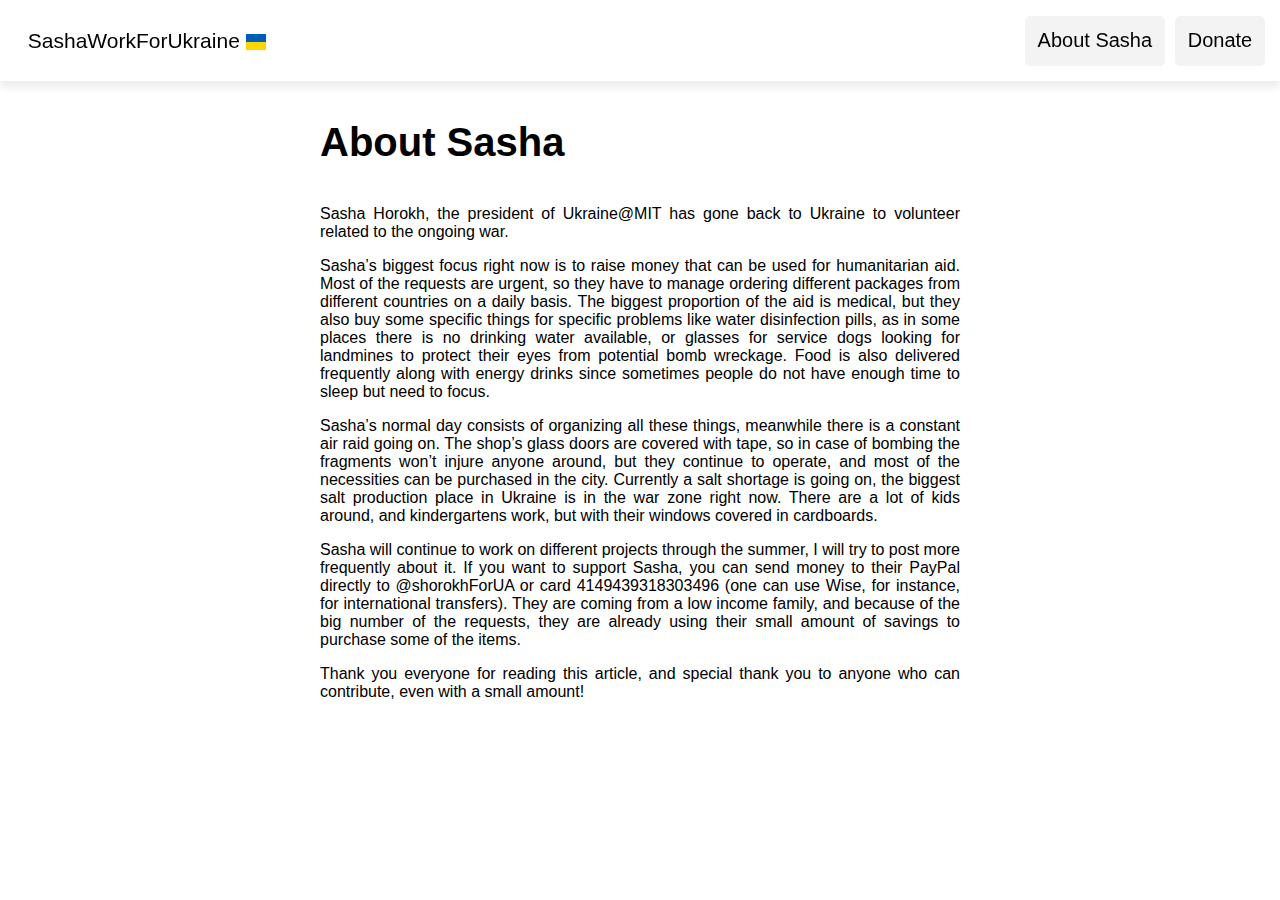
==== AboutSasha/index.html @ 651d1b80 "feat(about sasha ppage): Initialized the page; feat(payment methods): added real requisites" ====
<!DOCTYPE html>

<head>
    <title>SashaWorkForUkraine</title>
    <link rel="icon" type="image/x-icon" href="../images/favicon1.ico">

    <link rel="stylesheet" type="text/css" href="styles.css">
    <meta name="viewport" content="width=device-width, initial-scale=1.0">
    
    <!-- <script src="jquery.min.js"></script> -->
    <script defer src="script.js"></script>
</head>

<body>
    <nav id="topnav">
        <div class="container-fluid">
            <div class="logo">
                <p class="logo_text">SashaWorkForUkraine</p>
                <div class="logo_flag">
                    <div class="logo_blue_rectangle"></div>
                    <div class="logo_yellow_rectangle"></div>
                </div>
            </div>
            <button class="navbar-toggler" type="button" onclick="toggle_navbar_list()"></button>
            <div class="navbar-collapse">
                <ul class="navbar-list">
                    <li><a href="https://sashaworkforukraine.github.io/About%20Sasha">About Sasha</a></li>
                    <li><a href="https://sashaworkforukraine.github.io/Donate">Donate</a></li>
                </ul>
            </div>
        </div>
    </nav>

    <div class="sbout-sasha-container">
        <h1>About Sasha</h1>
        <p>Sasha Horokh, the president of Ukraine@MIT has gone back to Ukraine to volunteer related to the ongoing war.</p>
        <p>Sasha’s biggest focus right now is to raise money that can be used for humanitarian aid. Most of the requests are urgent, 
            so they have to manage ordering different packages from different countries on a daily basis. The biggest proportion of 
            the aid is medical, but they also buy some specific things for specific problems like water disinfection pills, as in 
            some places there is no drinking water available, or glasses for service dogs looking for landmines to protect their 
            eyes from potential bomb wreckage. Food is also delivered frequently along with energy drinks since sometimes people 
            do not have enough time to sleep but need to focus.</p>
        <p>Sasha’s normal day consists of organizing all these things, meanwhile there is a constant air raid going on. The shop’s 
            glass doors are covered with tape, so in case of bombing the fragments won’t injure anyone around, but they continue to 
            operate, and most of the necessities can be purchased in the city. Currently a salt shortage is going on, the biggest 
            salt production place in Ukraine is in the war zone right now. There are a lot of kids around, and kindergartens work, 
            but with their windows covered in cardboards.</p>
        <p>Sasha will continue to work on different projects through the summer, I will try to post more frequently about it. If 
            you want to support Sasha, you can send money to their PayPal directly to @shorokhForUA or card 4149439318303496 (one 
            can use Wise, for instance, for international transfers). They are coming from a low income family, and because of the 
            big number of the requests, they are already using their small amount of savings to purchase some of the items.</p>
        <p>Thank you everyone for reading this article, and special thank you to anyone who can contribute, even with a small amount!</p>
    </div>

</body>
---- AboutSasha/styles.css ----
body {
    margin: 0 auto;
    background-color: #ffffff;
    font-family: sans-serif;
    color: #000000;
}


a {
    text-decoration: none;
}
h1 {
    font-size: 40px;
    margin: 0 0 40px 0;
}


.container-fluid {
    width: 100%;
    display: flex;
    flex-wrap: wrap;
    align-items: center;
    justify-content: space-between;
}









#topnav {
    position: fixed;
    top: 0;
    right: 0;
    left: 0;
    z-index: 100;
    padding: 10px;
    background-color: rgba(255, 255, 255, 0.9);
    backdrop-filter: blur(10px);
    box-shadow: 0 7px 7px 0 rgba(0, 0, 0, 0.07);
}
#topnav a {
    display: block;
    padding: 1.5vh 1vw;
    margin: 5px;
    border-radius: 5px;
    background-color: #f3f3f3;
    color: #000000;
    font-size: 20px;
    user-select: none;
    transition-duration: 300ms;
}
#topnav a:hover, a:active {
    background-color: #eeeeee;
}
#topnav a:visited {
    color: #000000;
}
.logo {
    float: left;
    display: block;
    padding: 1.5vh 1vw;
    margin: 5px;
    color: #000000;
    font-size: 21px;
    user-select: none;
    transition-duration: 300ms;
}
.logo_text {
    display: inline-block;
    margin: 0;
}
.logo_flag {
    display: inline-block;
    margin-bottom: -2px;
}
.logo_yellow_rectangle {
    width: 20px;
    height: 8px;
    background-color: #fed500;
}
.logo_blue_rectangle {
    width: 20px;
    height: 8px;
    background-color: #015bbb;
}
.navbar-toggler {
    background: url(../images/dropdown1.png);
    background-repeat: no-repeat;
    background-position: center;
    background-size: cover;
    border-radius: 0;
    border: 0;
    padding: 0;
    margin: 0;
    width: 24px;
    height: 15px;
    display: none;
}
.navbar-collapse {
    display: flex;
    flex-basis: auto;
}
.navbar-list {
    display: flex;
    flex-direction: row;
    padding: 0;
    margin: 0;
    list-style: none;
}



.sbout-sasha-container {
    text-align: justify;
    margin: 120px 25vw 0 25vw;
}












@media only screen and (max-width: 1150px) {
    .sbout-sasha-container {
        margin: 120px 15vw 0 15vw;
    }
}

@media only screen and (max-width: 900px) {
    .sbout-sasha-container {
        margin: 120px 10vw 0 10vw;
    }
}

@media only screen and (max-width: 550px) {
    .navbar-toggler {
        display: block;
    }
    .navbar-collapse {
        flex-basis: 100%;
        flex-grow: 1;
        align-items: center;
        box-sizing: border-box;
        display: block;
    }
    .navbar-list {
        display: none;
        flex-direction: column;
        padding-left: 0;
        margin-bottom: 0;
        list-style: none;
        box-sizing: border-box;
    }
    #topnav a {
        font-size: 17px;
        padding: 1.5vh 5vw;
        background-color: #f5f5f5;
    }
    .sbout-sasha-container {
        margin: 120px 5vw 0 5vw;
    }
}
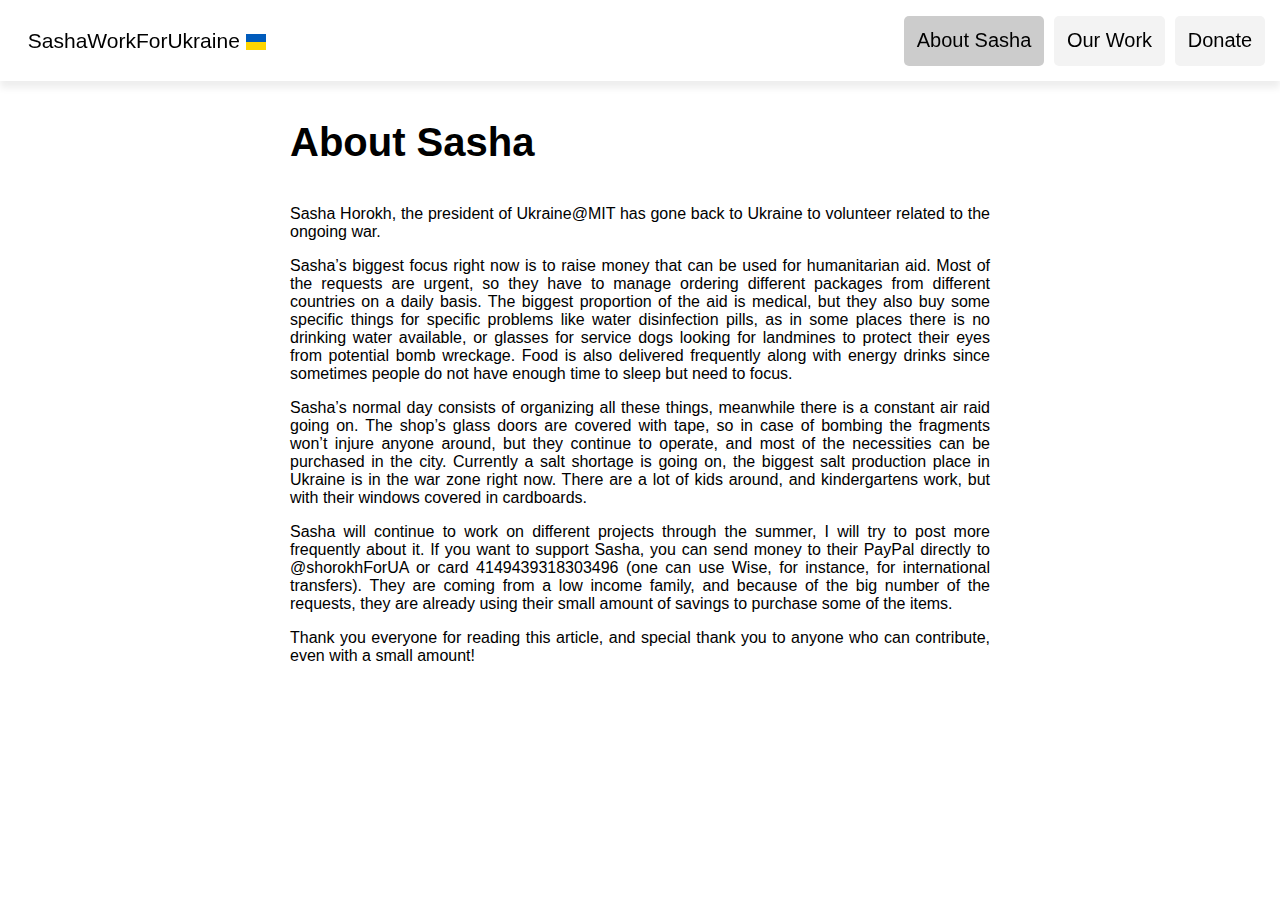
==== commit 1abc37ff: "feat(navbar): added "Our Work" button; feat(Donation page): changed style, added new requisite, copy" ====
--- a/AboutSasha/index.html
+++ b/AboutSasha/index.html
@@ -24,14 +24,15 @@
             <button class="navbar-toggler" type="button" onclick="toggle_navbar_list()"></button>
             <div class="navbar-collapse">
                 <ul class="navbar-list">
-                    <li><a href="https://sashaworkforukraine.github.io/About%20Sasha">About Sasha</a></li>
+                    <li><a id="current-a" href="https://sashaworkforukraine.github.io/AboutSasha">About Sasha</a></li>
+                    <li><a href="https://www.facebook.com/profile.php?id=100073523190192">Our Work</a></li>
                     <li><a href="https://sashaworkforukraine.github.io/Donate">Donate</a></li>
                 </ul>
             </div>
         </div>
     </nav>
 
-    <div class="sbout-sasha-container">
+    <div class="about-sasha-container">
         <h1>About Sasha</h1>
         <p>Sasha Horokh, the president of Ukraine@MIT has gone back to Ukraine to volunteer related to the ongoing war.</p>
         <p>Sasha’s biggest focus right now is to raise money that can be used for humanitarian aid. Most of the requests are urgent, 
--- a/AboutSasha/styles.css
+++ b/AboutSasha/styles.css
@@ -52,6 +52,9 @@
     font-size: 20px;
     user-select: none;
     transition-duration: 300ms;
+}
+#current-a {
+    background-color: #cccccc !important;
 }
 #topnav a:hover, a:active {
     background-color: #eeeeee;
@@ -114,9 +117,11 @@
 
 
 
-.sbout-sasha-container {
+.about-sasha-container {
+    max-width: 700px;
     text-align: justify;
-    margin: 120px 25vw 0 25vw;
+    padding: 0 5vw;
+    margin: 120px auto 0 auto;
 }
 
 
@@ -130,19 +135,7 @@
 
 
 
-@media only screen and (max-width: 1150px) {
-    .sbout-sasha-container {
-        margin: 120px 15vw 0 15vw;
-    }
-}
-
-@media only screen and (max-width: 900px) {
-    .sbout-sasha-container {
-        margin: 120px 10vw 0 10vw;
-    }
-}
-
-@media only screen and (max-width: 550px) {
+@media only screen and (max-width: 700px) {
     .navbar-toggler {
         display: block;
     }
@@ -166,7 +159,13 @@
         padding: 1.5vh 5vw;
         background-color: #f5f5f5;
     }
-    .sbout-sasha-container {
-        margin: 120px 5vw 0 5vw;
+}
+@media only screen and (max-width: 450px) {
+    h1 {
+        font-size: 32px;
+        margin: 0 0 30px 0;
+    }
+    .about-sasha-container {
+        margin: 105px auto 0 auto;
     }
 }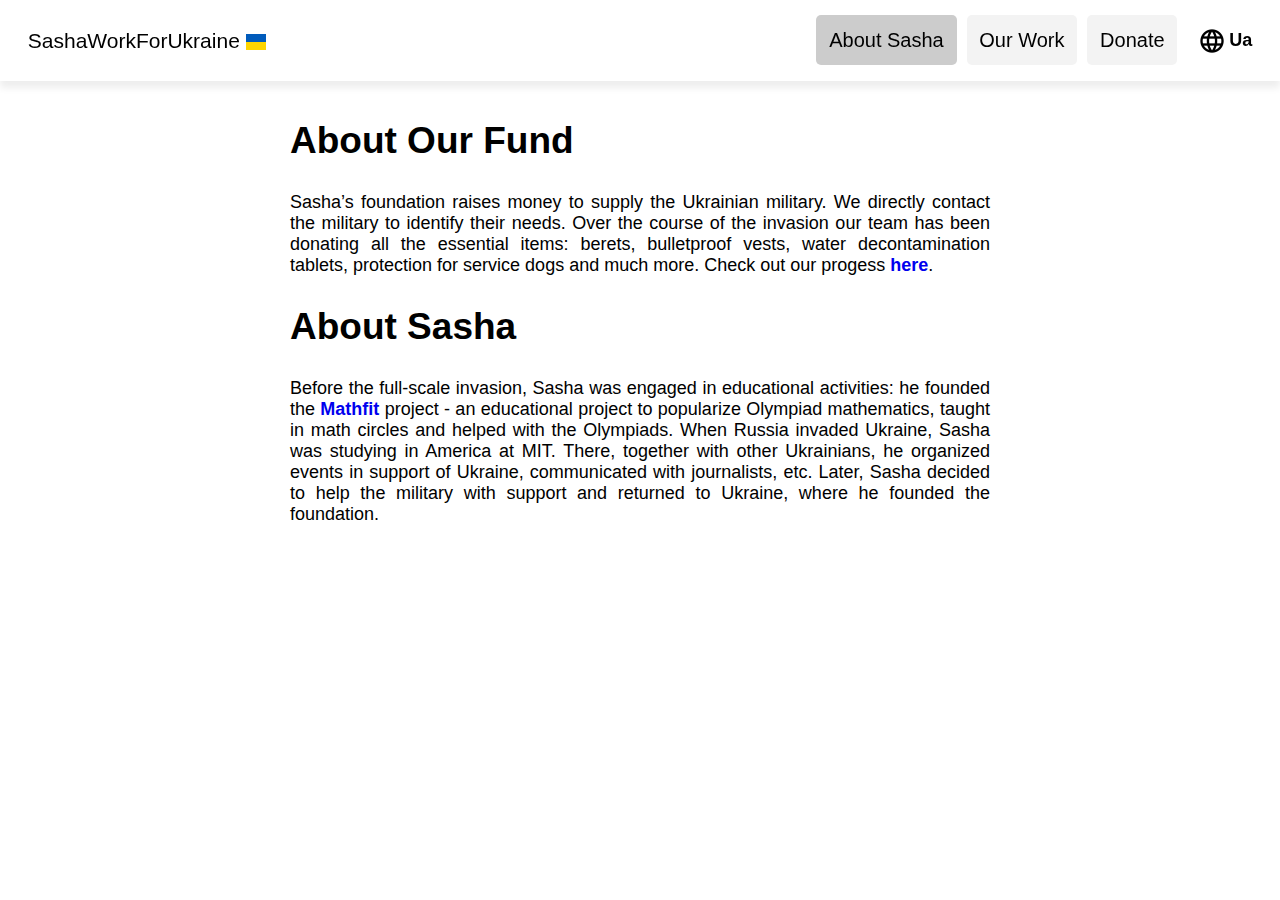
==== commit 9ba8f457: "feat(Ua language change): initialized; feat(AboutSasha page): updated description" ====
--- a/AboutSasha/index.html
+++ b/AboutSasha/index.html
@@ -24,33 +24,29 @@
             <button class="navbar-toggler" type="button" onclick="toggle_navbar_list()"></button>
             <div class="navbar-collapse">
                 <ul class="navbar-list">
-                    <li><a id="current-a" href="https://sashaworkforukraine.github.io/AboutSasha">About Sasha</a></li>
-                    <li><a href="https://www.facebook.com/profile.php?id=100073523190192">Our Work</a></li>
-                    <li><a href="https://sashaworkforukraine.github.io/Donate">Donate</a></li>
+                    <li><a class="other_pages_links" id="current-a" href="https://sashaworkforukraine.github.io/AboutSasha">About Sasha</a></li>
+                    <li><a class="other_pages_links" href="https://www.facebook.com/profile.php?id=100073523190192">Our Work</a></li>
+                    <li><a class="other_pages_links" href="https://sashaworkforukraine.github.io/Donate">Donate</a></li>
+                    <li><a id="language_change_link" href="https://sashaworkforukraine.github.io/AboutSasha/ua"><img id="language_icon" src="../images/language.png">Ua</a></li>
                 </ul>
             </div>
         </div>
     </nav>
 
     <div class="about-sasha-container">
+        <h1>About Our Fund</h1>
+        <p>Sasha’s foundation raises money to supply the Ukrainian military. We directly contact the military to identify
+            their needs. Over the course of the invasion our team has been donating all the essential items: berets,
+            bulletproof vests, water decontamination tablets, protection for service dogs and much more. Check out our
+            progess <a href="https://www.facebook.com/profile.php?id=100073523190192">here</a>.</p>
+
         <h1>About Sasha</h1>
-        <p>Sasha Horokh, the president of Ukraine@MIT has gone back to Ukraine to volunteer related to the ongoing war.</p>
-        <p>Sasha’s biggest focus right now is to raise money that can be used for humanitarian aid. Most of the requests are urgent, 
-            so they have to manage ordering different packages from different countries on a daily basis. The biggest proportion of 
-            the aid is medical, but they also buy some specific things for specific problems like water disinfection pills, as in 
-            some places there is no drinking water available, or glasses for service dogs looking for landmines to protect their 
-            eyes from potential bomb wreckage. Food is also delivered frequently along with energy drinks since sometimes people 
-            do not have enough time to sleep but need to focus.</p>
-        <p>Sasha’s normal day consists of organizing all these things, meanwhile there is a constant air raid going on. The shop’s 
-            glass doors are covered with tape, so in case of bombing the fragments won’t injure anyone around, but they continue to 
-            operate, and most of the necessities can be purchased in the city. Currently a salt shortage is going on, the biggest 
-            salt production place in Ukraine is in the war zone right now. There are a lot of kids around, and kindergartens work, 
-            but with their windows covered in cardboards.</p>
-        <p>Sasha will continue to work on different projects through the summer, I will try to post more frequently about it. If 
-            you want to support Sasha, you can send money to their PayPal directly to @shorokhForUA or card 4149439318303496 (one 
-            can use Wise, for instance, for international transfers). They are coming from a low income family, and because of the 
-            big number of the requests, they are already using their small amount of savings to purchase some of the items.</p>
-        <p>Thank you everyone for reading this article, and special thank you to anyone who can contribute, even with a small amount!</p>
+        <p>Before the full-scale invasion, Sasha was engaged in educational activities: he founded
+            the <a href="https://www.facebook.com/groups/mathfit/permalink/2436059919781052/">Mathfit</a> project - an
+            educational project to popularize Olympiad mathematics, taught in math circles and helped with the Olympiads.
+            When Russia invaded Ukraine, Sasha was studying in America at MIT. There, together with other Ukrainians, he
+            organized events in support of Ukraine, communicated with journalists, etc. Later, Sasha decided to help the
+            military with support and returned to Ukraine, where he founded the foundation.</p>
     </div>
 
 </body>--- a/AboutSasha/styles.css
+++ b/AboutSasha/styles.css
@@ -8,10 +8,6 @@
 
 a {
     text-decoration: none;
-}
-h1 {
-    font-size: 40px;
-    margin: 0 0 40px 0;
 }
 
 
@@ -42,7 +38,7 @@
     backdrop-filter: blur(10px);
     box-shadow: 0 7px 7px 0 rgba(0, 0, 0, 0.07);
 }
-#topnav a {
+.other_pages_links {
     display: block;
     padding: 1.5vh 1vw;
     margin: 5px;
@@ -56,11 +52,33 @@
 #current-a {
     background-color: #cccccc !important;
 }
-#topnav a:hover, a:active {
+.other_pages_links:hover, .other_pages_links:active {
     background-color: #eeeeee;
 }
-#topnav a:visited {
-    color: #000000;
+.other_pages_links:visited {
+    color: #000000;
+}
+#language_change_link {
+    display: flex;
+    align-items: center;
+    padding: 1.5vh 1vw;
+    margin: 5px;
+    border-radius: 5px;
+    background-color: #ffffff;
+    color: #000000;
+    font-size: 18px;
+    font-weight: 600;
+    user-select: none;
+    transition-duration: 300ms;
+}
+#language_change_link:hover, #language_change_link:active {
+    background-color: #f5f5f5;
+}
+#language_change_link:visited {
+    color: #000000;
+}
+#language_icon {
+    margin-right: 5px;
 }
 .logo {
     float: left;
@@ -123,19 +141,38 @@
     padding: 0 5vw;
     margin: 120px auto 0 auto;
 }
-
-
-
-
-
-
-
-
-
-
-
-
-@media only screen and (max-width: 700px) {
+.about-sasha-container a {
+    font-weight: bold;
+}
+.about-sasha-container p {
+    font-size: 18px;
+}
+.about-sasha-container h1 {
+    text-align: left;
+    font-size: 37px;
+    margin: 30px 0 30px 0;
+}
+
+
+
+
+
+
+
+
+
+
+
+@media only screen and (max-width: 750px) {
+    #topnav {
+        padding: 2px 10px;
+    }
+
+    .about-sasha-container {
+        margin: 100px auto 0 auto;
+    }
+}
+@media only screen and (max-width: 730px) {
     .navbar-toggler {
         display: block;
     }
@@ -154,18 +191,40 @@
         list-style: none;
         box-sizing: border-box;
     }
-    #topnav a {
+    .other_pages_links {
         font-size: 17px;
         padding: 1.5vh 5vw;
         background-color: #f5f5f5;
     }
+    #language_change_link {
+        padding: 1.5vh 5vw;
+        margin-bottom: 10px;
+        background-color: #f9f9f9;
+    }
+
+    
+    .about-sasha-container p {
+        font-size: 17px;
+    }
+
+
+    #topnav {
+        padding: 0 10px;
+    }
+    .about-sasha-container {
+        margin: 95px auto 0 auto;
+    }
+}
+@media only screen and (max-width: 700px) {
+    .about-sasha-container p {
+        font-size: 16px;
+    }
 }
 @media only screen and (max-width: 450px) {
-    h1 {
-        font-size: 32px;
-        margin: 0 0 30px 0;
+    .about-sasha-container h1 {
+        font-size: 30px;
     }
     .about-sasha-container {
-        margin: 105px auto 0 auto;
+        margin: 85px auto 0 auto;
     }
 }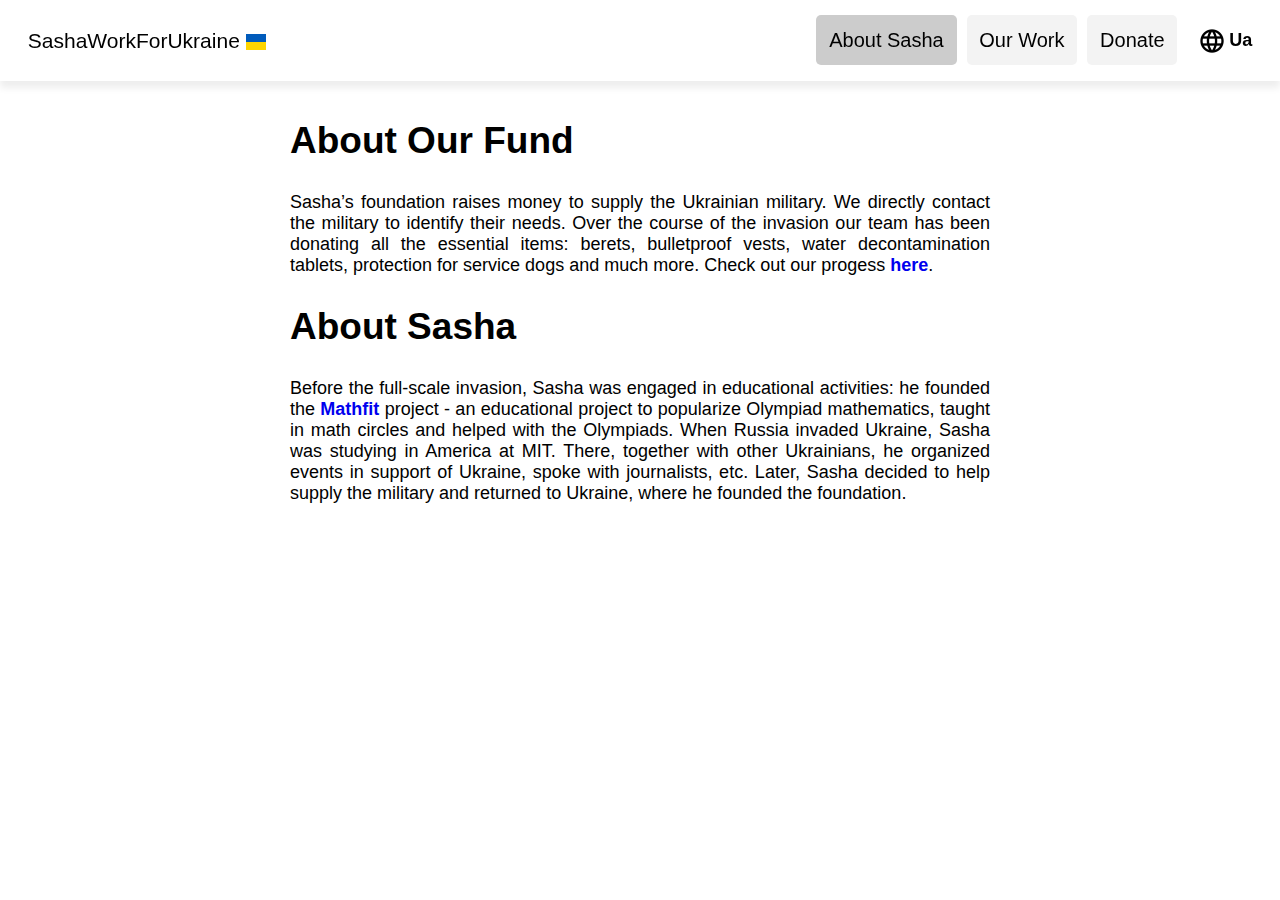
==== commit f8983e8c: "feat(grammar): fixed errors; feat(Donation page): decreased top margin of the donation_methods_conta" ====
--- a/AboutSasha/index.html
+++ b/AboutSasha/index.html
@@ -45,8 +45,8 @@
             the <a href="https://www.facebook.com/groups/mathfit/permalink/2436059919781052/">Mathfit</a> project - an
             educational project to popularize Olympiad mathematics, taught in math circles and helped with the Olympiads.
             When Russia invaded Ukraine, Sasha was studying in America at MIT. There, together with other Ukrainians, he
-            organized events in support of Ukraine, communicated with journalists, etc. Later, Sasha decided to help the
-            military with support and returned to Ukraine, where he founded the foundation.</p>
+            organized events in support of Ukraine, spoke with journalists, etc. Later, Sasha decided to help supply the
+            military and returned to Ukraine, where he founded the foundation.</p>
     </div>
 
 </body>